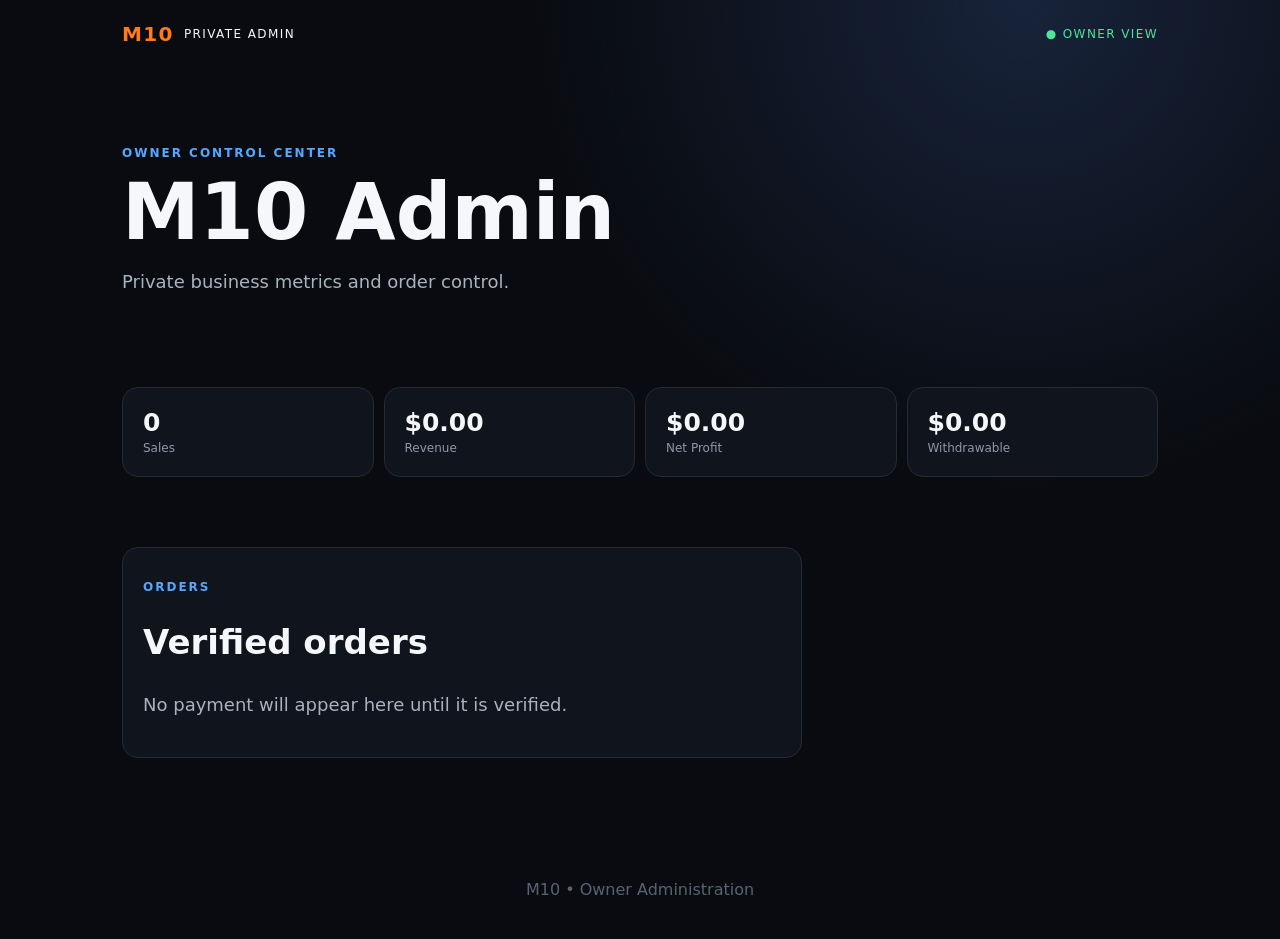
==== admin.html @ 41dcbe61 "Add separate M10 owner admin dashboard" ====
<!doctype html><html lang="en"><head><meta charset="utf-8"><meta name="viewport" content="width=device-width,initial-scale=1"><meta name="theme-color" content="#090b10"><title>M10 Admin</title><link rel="stylesheet" href="styles.css"></head><body><main><header><div class="brand"><span class="mark">M10</span><span>PRIVATE ADMIN</span></div><span class="status">● OWNER VIEW</span></header><section class="hero"><p class="eyebrow">OWNER CONTROL CENTER</p><h1>M10 Admin</h1><p class="sub">Private business metrics and order control.</p></section><section class="stats"><div><b>0</b><span>Sales</span></div><div><b>$0.00</b><span>Revenue</span></div><div><b>$0.00</b><span>Net Profit</span></div><div><b>$0.00</b><span>Withdrawable</span></div></section><section class="order"><p class="eyebrow">ORDERS</p><h2>Verified orders</h2><p class="sub">No payment will appear here until it is verified.</p></section></main><footer>M10 • Owner Administration</footer></body></html>
---- styles.css ----
:root{font-family:Inter,ui-sans-serif,system-ui,-apple-system,sans-serif;color:#f6f7fb;background:#090b10}*{box-sizing:border-box}body{margin:0;background:radial-gradient(circle at 80% 0,#17233a 0,transparent 35%),#090b10}main{max-width:1080px;margin:auto;padding:22px}header{display:flex;justify-content:space-between;align-items:center;font-size:12px;letter-spacing:1.4px}.brand{display:flex;gap:10px;align-items:center}.mark{font-size:20px;font-weight:900;color:#ff7a18}.status{color:#4ee49a}.hero{padding:88px 0 54px;max-width:760px}.eyebrow{color:#54a8ff;font-weight:800;letter-spacing:2px;font-size:12px}h1{font-size:clamp(42px,8vw,78px);line-height:.98;margin:14px 0}h2{font-size:34px}.sub{font-size:18px;color:#aab1c0;line-height:1.6;max-width:620px}.primary,button{display:inline-block;border:0;border-radius:12px;background:#ff7a18;color:white;font-weight:900;padding:16px 20px;text-decoration:none;cursor:pointer}.stats{display:grid;grid-template-columns:repeat(4,1fr);gap:10px;margin:18px 0 70px}.stats div,.plans article,.order{background:#10141d;border:1px solid #232a38;border-radius:16px;padding:20px}.stats b{display:block;font-size:25px}.stats span{color:#8f98aa;font-size:12px}.plans{display:grid;grid-template-columns:repeat(4,1fr);gap:12px}.plans article{position:relative}.plans .hot{border-color:#ff7a18}.plans small{position:absolute;right:12px;top:12px;color:#ff7a18;font-weight:900}.plans strong{font-size:32px}.plans p{color:#9da5b5;min-height:44px}.plans button{width:100%}.order{margin:60px 0;max-width:680px}.hidden{display:none}label{display:block;margin:18px 0;color:#b9c0cd}input,select,textarea{width:100%;margin-top:8px;background:#090c12;border:1px solid #303849;border-radius:10px;color:white;padding:14px;font:inherit}textarea{min-height:110px}.note{font-size:12px;color:#778195}footer{text-align:center;color:#596273;padding:40px}@media(max-width:720px){.stats{grid-template-columns:1fr 1fr}.plans{grid-template-columns:1fr 1fr}.hero{padding-top:65px}}@media(max-width:460px){main{padding:17px}.plans{grid-template-columns:1fr}header .brand span:last-child{display:none}}
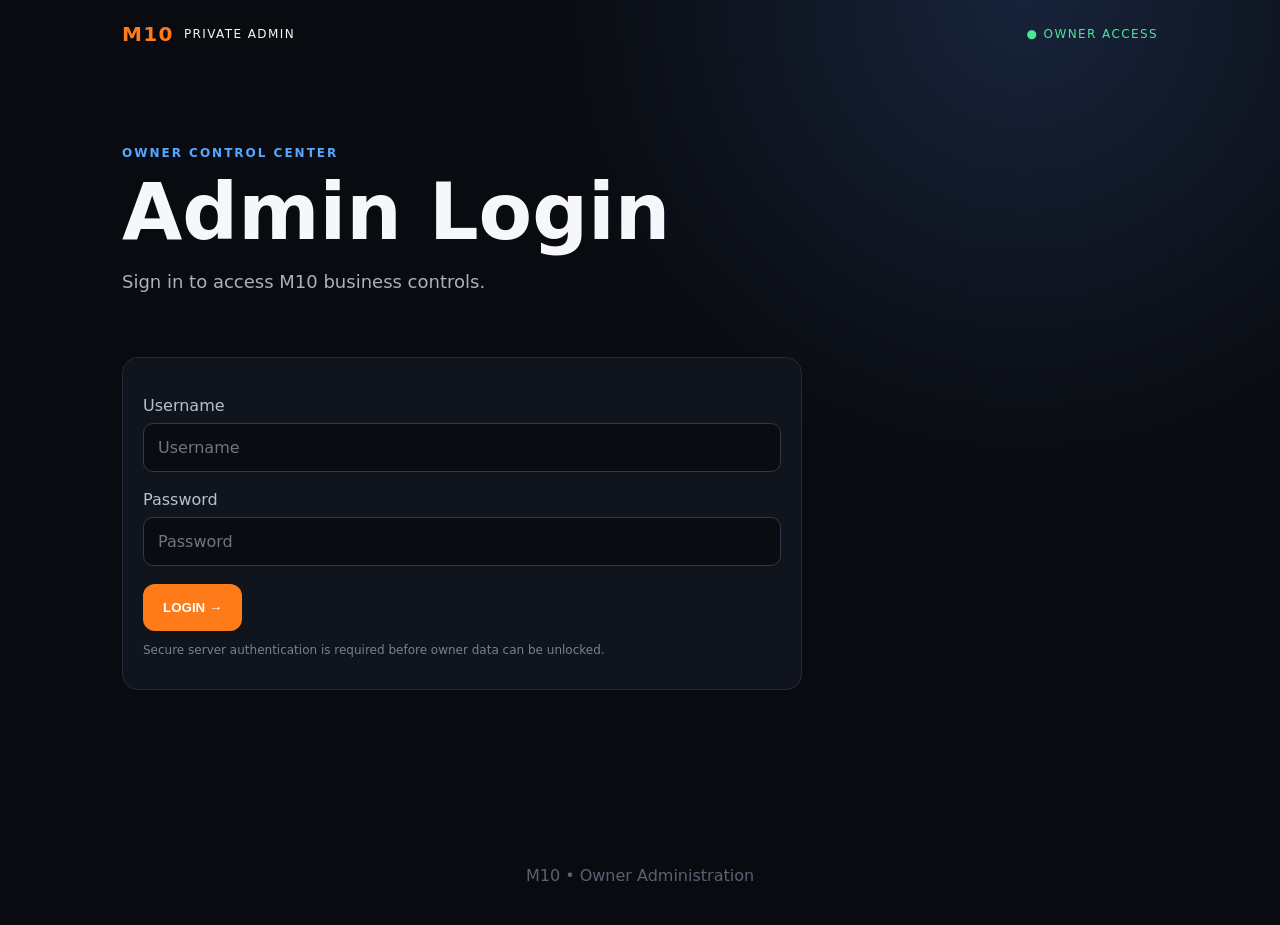
==== commit 98b88af6: "Add M10 admin username and password login screen" ====
--- a/admin.html
+++ b/admin.html
@@ -1 +1 @@
-<!doctype html><html lang="en"><head><meta charset="utf-8"><meta name="viewport" content="width=device-width,initial-scale=1"><meta name="theme-color" content="#090b10"><title>M10 Admin</title><link rel="stylesheet" href="styles.css"></head><body><main><header><div class="brand"><span class="mark">M10</span><span>PRIVATE ADMIN</span></div><span class="status">● OWNER VIEW</span></header><section class="hero"><p class="eyebrow">OWNER CONTROL CENTER</p><h1>M10 Admin</h1><p class="sub">Private business metrics and order control.</p></section><section class="stats"><div><b>0</b><span>Sales</span></div><div><b>$0.00</b><span>Revenue</span></div><div><b>$0.00</b><span>Net Profit</span></div><div><b>$0.00</b><span>Withdrawable</span></div></section><section class="order"><p class="eyebrow">ORDERS</p><h2>Verified orders</h2><p class="sub">No payment will appear here until it is verified.</p></section></main><footer>M10 • Owner Administration</footer></body></html>+<!doctype html><html lang="en"><head><meta charset="utf-8"><meta name="viewport" content="width=device-width,initial-scale=1"><meta name="theme-color" content="#090b10"><title>M10 Admin Login</title><link rel="stylesheet" href="styles.css"></head><body><main><header><div class="brand"><span class="mark">M10</span><span>PRIVATE ADMIN</span></div><span class="status">● OWNER ACCESS</span></header><section class="hero admin-login"><p class="eyebrow">OWNER CONTROL CENTER</p><h1>Admin Login</h1><p class="sub">Sign in to access M10 business controls.</p><form id="adminLogin" class="order"><label>Username<input id="adminUser" autocomplete="username" required placeholder="Username"></label><label>Password<input id="adminPass" type="password" autocomplete="current-password" required placeholder="Password"></label><button class="primary" type="submit">LOGIN →</button><p id="loginMsg" class="note">Secure server authentication is required before owner data can be unlocked.</p></form></section><section id="adminPanel" class="hidden"><p class="eyebrow">OWNER DASHBOARD</p><h2>M10 Admin</h2><section class="stats"><div><b>—</b><span>Sales</span></div><div><b>—</b><span>Revenue</span></div><div><b>—</b><span>Net Profit</span></div><div><b>—</b><span>Withdrawable</span></div></section><section class="order"><p class="eyebrow">ORDERS</p><h2>Verified orders</h2><p class="sub">Only server-verified payments will appear here.</p></section></section></main><footer>M10 • Owner Administration</footer><script src="admin.js"></script></body></html>
